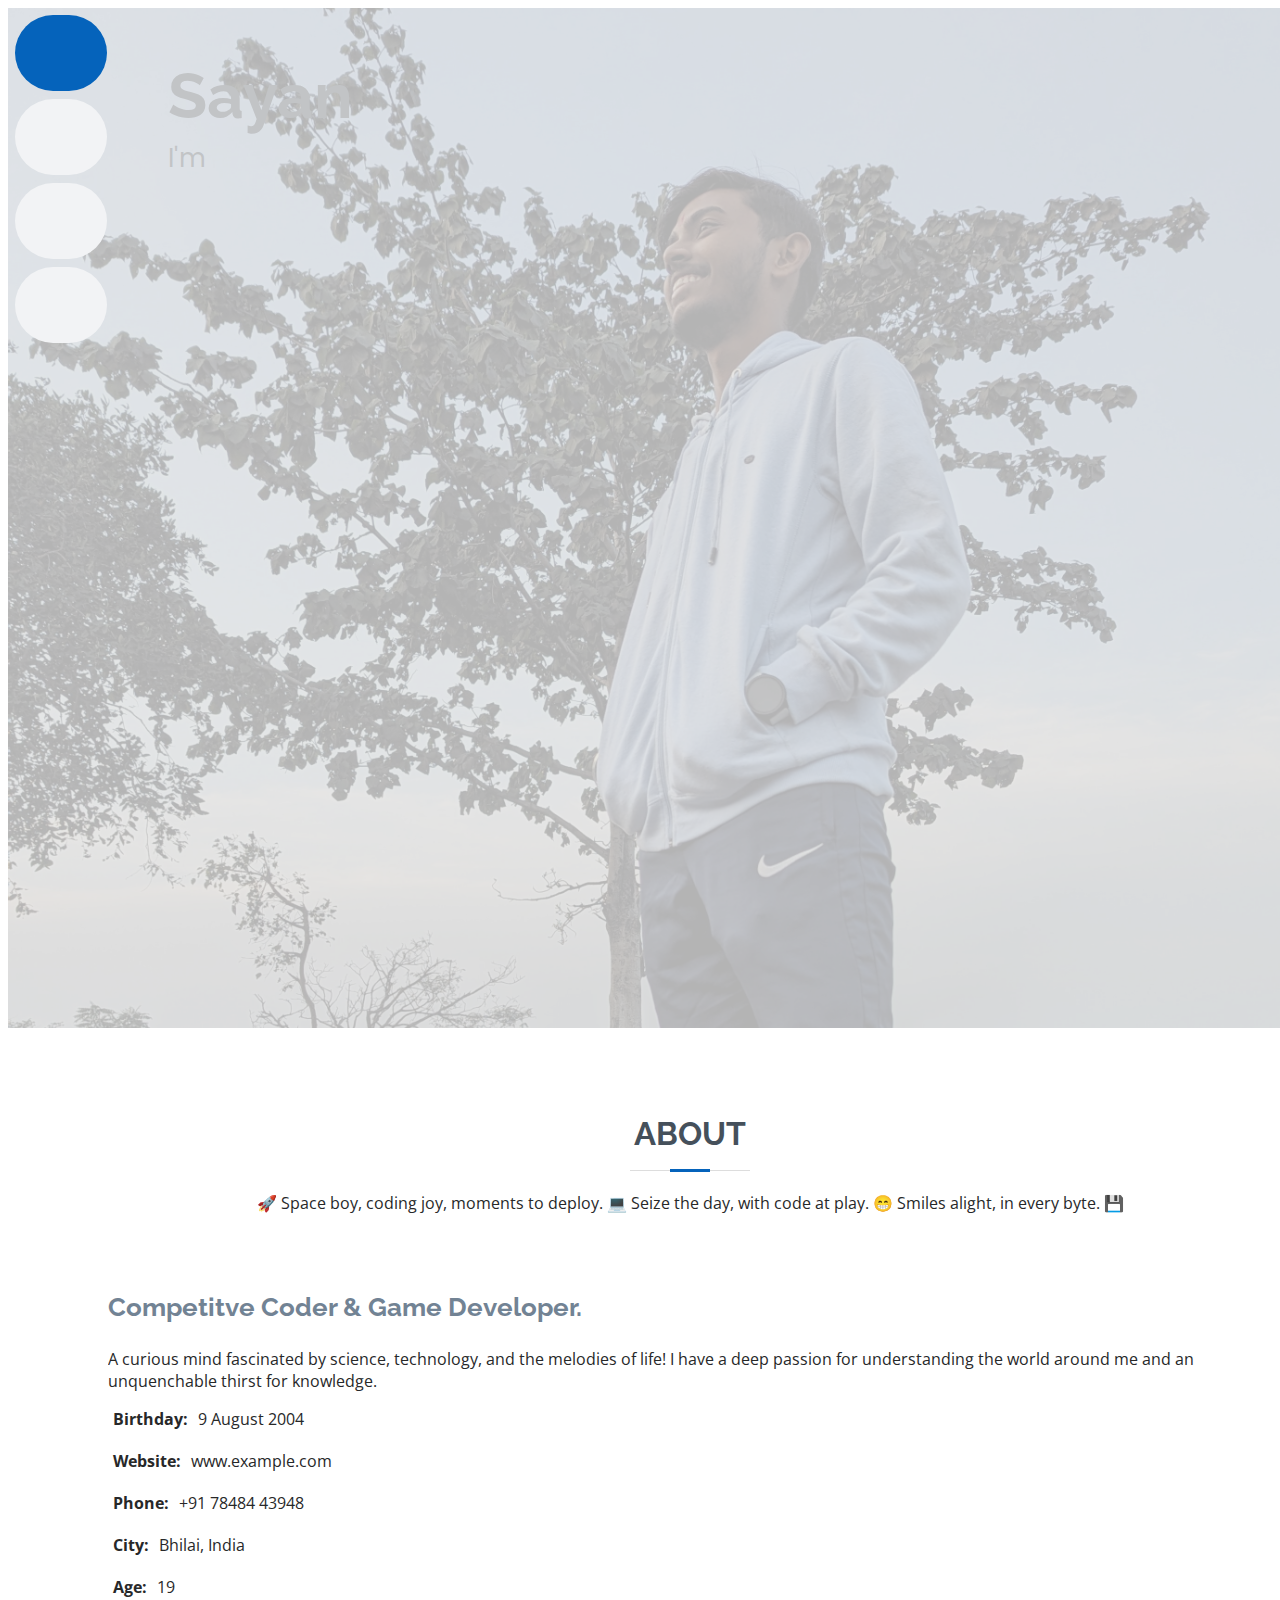
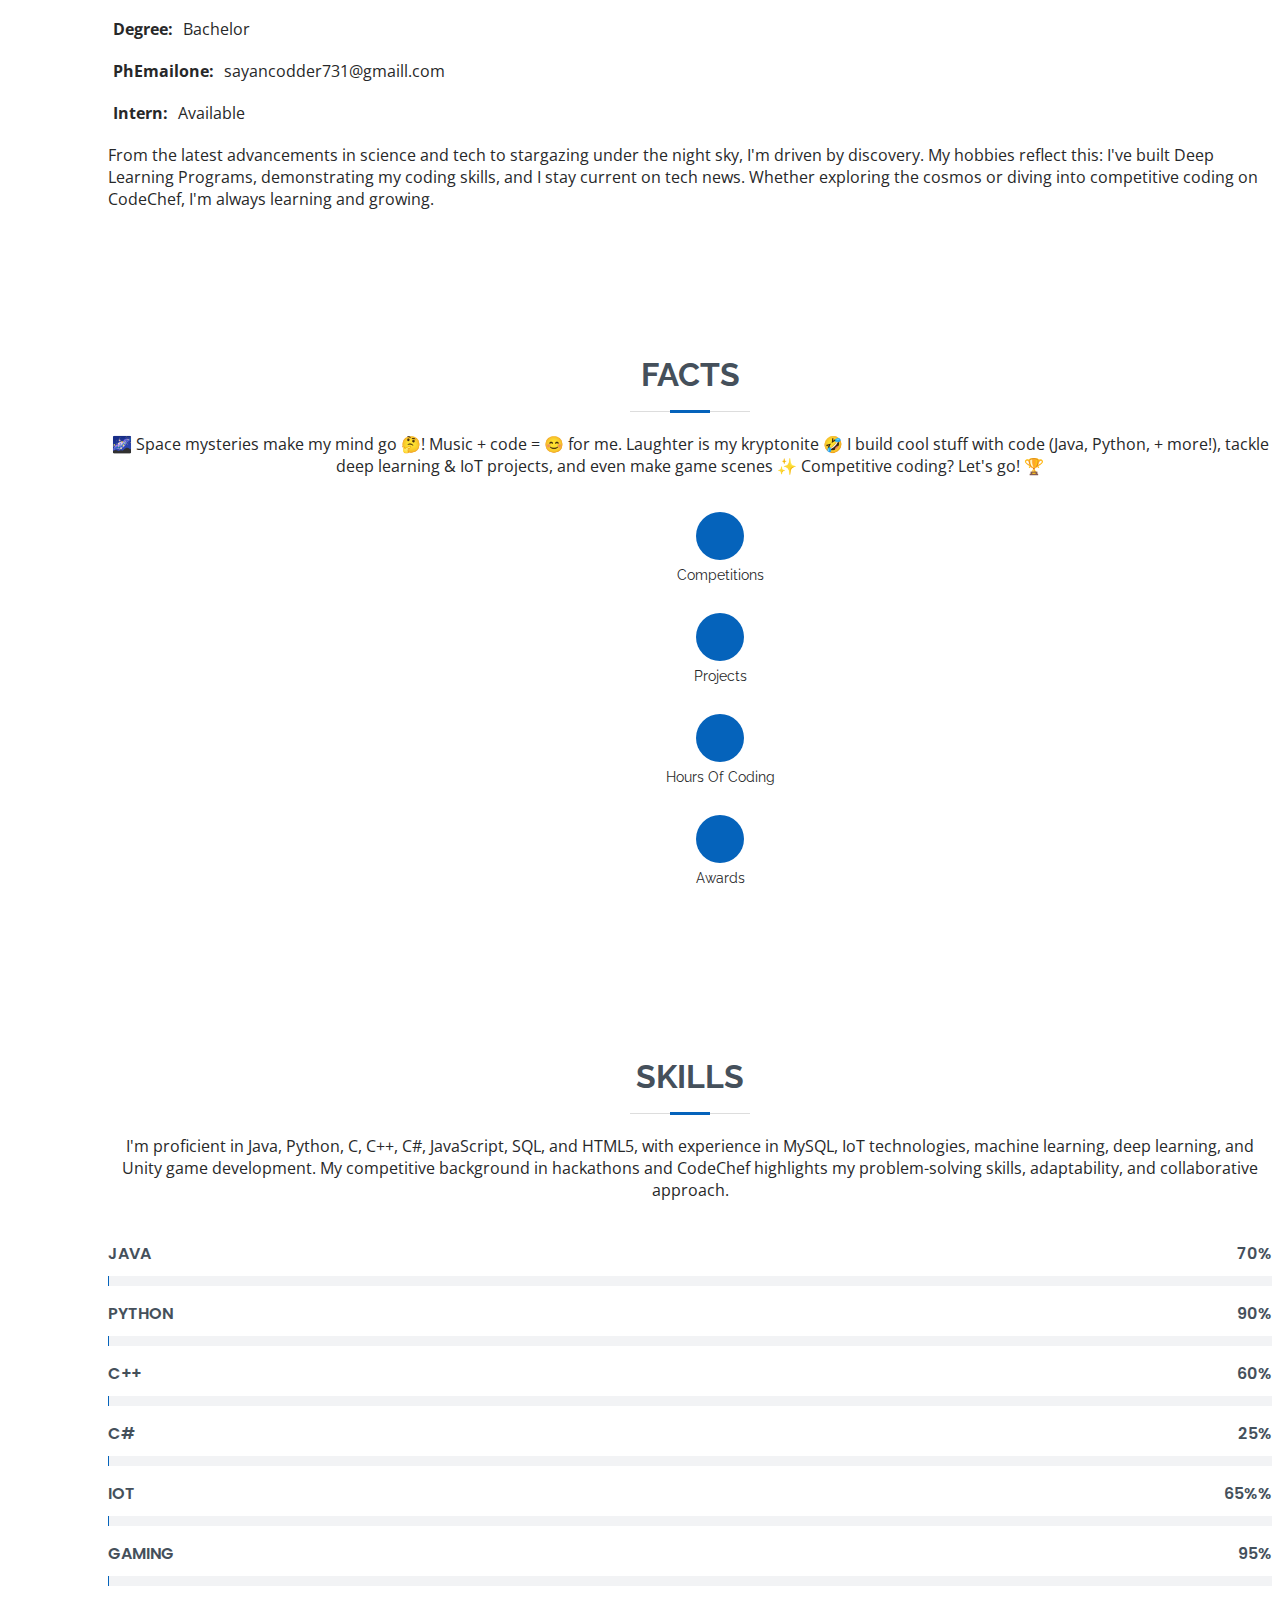
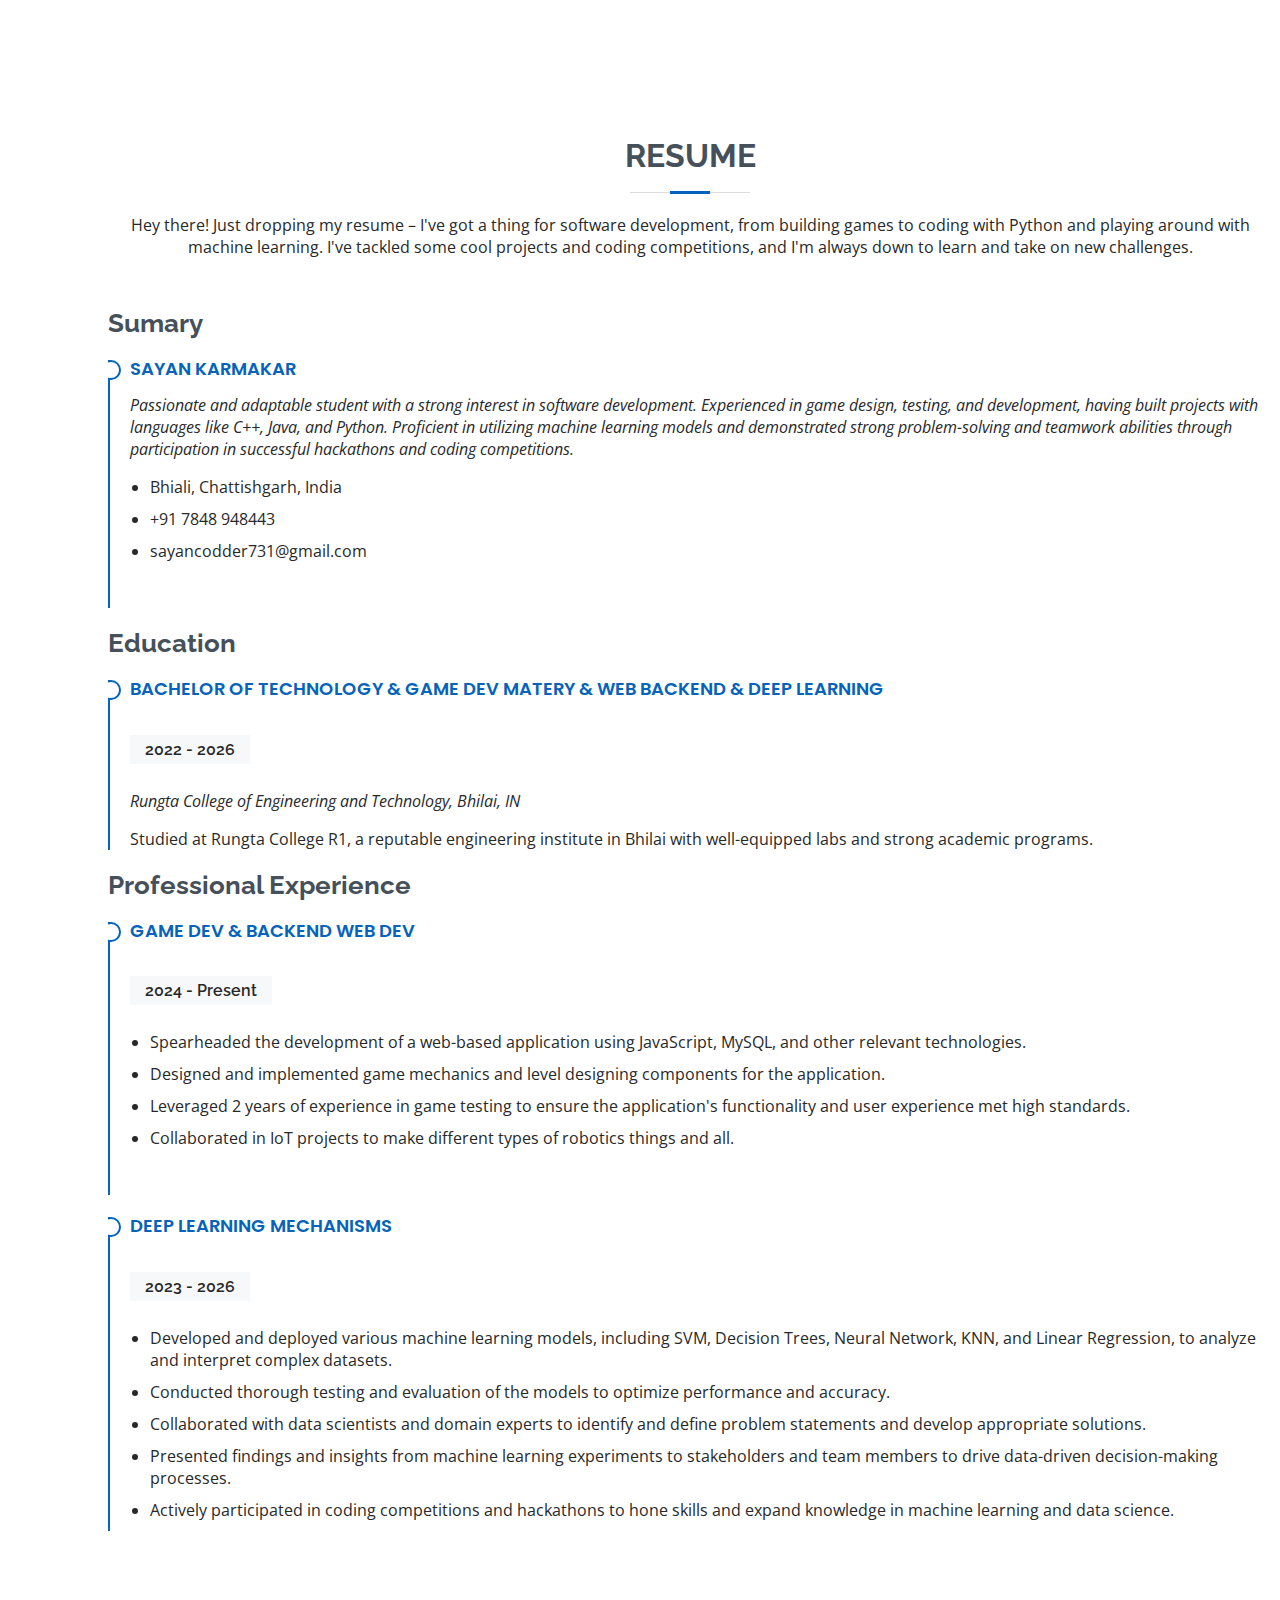
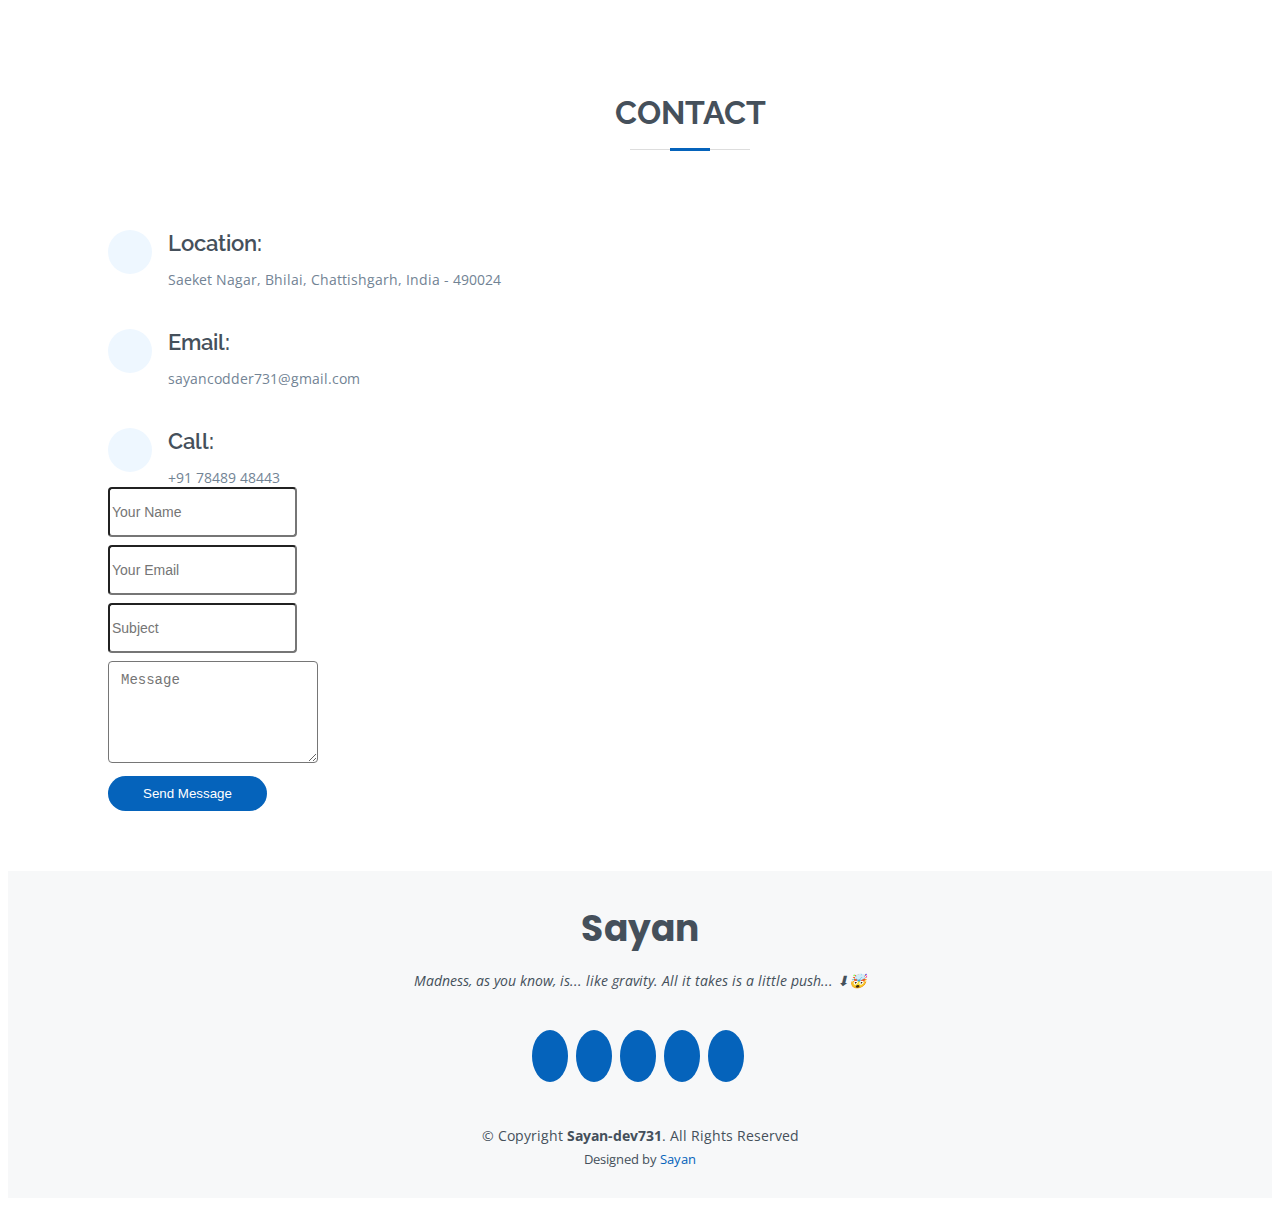
==== index.html @ b0269f50 "Add files via upload" ====
<!DOCTYPE html>
<html lang="en">

<head>
  <meta charset="utf-8">
  <meta content="width=device-width, initial-scale=1.0" name="viewport">

  <title>MyResume</title>
  <meta content="" name="description">
  <meta content="" name="keywords">

  <link href="assets/img/favicon.png" rel="icon">
  <link href="assets/img/apple-touch-icon.png" rel="apple-touch-icon">

  <link href="https://fonts.googleapis.com/css?family=Open+Sans:300,300i,400,400i,600,600i,700,700i|Raleway:300,300i,400,400i,500,500i,600,600i,700,700i|Poppins:300,300i,400,400i,500,500i,600,600i,700,700i" rel="stylesheet">

  <link href="assets/vendor/aos/aos.css" rel="stylesheet">
  <link href="assets/vendor/bootstrap/css/bootstrap.min.css" rel="stylesheet">
  <link href="assets/vendor/bootstrap-icons/bootstrap-icons.css" rel="stylesheet">
  <link href="assets/vendor/boxicons/css/boxicons.min.css" rel="stylesheet">
  <link href="assets/vendor/glightbox/css/glightbox.min.css" rel="stylesheet">
  <link href="assets/vendor/swiper/swiper-bundle.min.css" rel="stylesheet">

  <link href="assets/css/style.css" rel="stylesheet">

</head>

<body>

  <!-- ======= Mobile nav toggle button ======= -->
  <!-- <button type="button" class="mobile-nav-toggle d-xl-none"><i class="bi bi-list mobile-nav-toggle"></i></button> -->
  <i class="bi bi-list mobile-nav-toggle d-lg-none"></i>
  <!-- ======= Header ======= -->
  <header id="header" class="d-flex flex-column justify-content-center">

    <nav id="navbar" class="navbar nav-menu">
      <ul>
        <li><a href="#hero" class="nav-link scrollto active"><i class="bx bx-home"></i> <span>Home</span></a></li>
        <li><a href="#about" class="nav-link scrollto"><i class="bx bx-user"></i> <span>About</span></a></li>
        <li><a href="#resume" class="nav-link scrollto"><i class="bx bx-file-blank"></i> <span>Resume</span></a></li>
        <!-- <li><a href="#portfolio" class="nav-link scrollto"><i class="bx bx-book-content"></i> <span>Portfolio</span></a></li>
        <li><a href="#services" class="nav-link scrollto"><i class="bx bx-server"></i> <span>Services</span></a></li> -->
        <li><a href="#contact" class="nav-link scrollto"><i class="bx bx-envelope"></i> <span>Contact</span></a></li>
      </ul>
    </nav><!-- .nav-menu -->

  </header><!-- End Header -->

  <!-- ======= Hero Section ======= -->
  <section id="hero" class="d-flex flex-column justify-content-center">
    <div class="container" data-aos="zoom-in" data-aos-delay="100">
      <h1>Sayan</h1>
      <p>I'm <span class="typed" data-typed-items="Coder, Gamer, Developer, Footballer"></span></p>
      <div class="social-links">
        <a href="https://github.com/Sayan-dev731" class="github"><i class="bx bxl-github"></i></a>
        <a href="https://www.linkedin.com/in/sayan-karmakar-01239a242/" class="linkedin"><i class="bx bxl-linkedin"></i></a>
        <a href="https://www.instagram.com/code_it884/" class="instagram"><i class="bx bxl-instagram"></i></a>
        <a href="https://twitter.com/Code_It884" class="twitter"><i class="bx bxl-twitter"></i></a>
        <!-- <a href="#" class="facebook"><i class="bx bxl-facebook"></i></a> -->
        <!-- <a href="#" class="google-plus"><i class="bx bxl-skype"></i></a> -->
      </div>
    </div>
  </section><!-- End Hero -->

  <main id="main">

    <!-- ======= About Section ======= -->
    <section id="about" class="about">
      <div class="container" data-aos="fade-up">

        <div class="section-title">
          <h2>About</h2>
          <p>
            🚀 Space boy, coding joy, moments to deploy. 💻 Seize the day, with code at play. 😁 Smiles alight, in every byte. 💾</p>
        </div>

        <div class="row">
          <div class="col-lg-4">
            <img src="assets/img/profile-img.jpg" class="img-fluid" alt="">
          </div>
          <div class="col-lg-8 pt-4 pt-lg-0 content">
            <h3>Competitve Coder &amp; Game Developer.</h3>
            <p class="fst-italic">
              A curious mind fascinated by science, technology, and the melodies of life!  I have a deep passion for understanding the world around me and an unquenchable thirst for knowledge.
            </p>
            <div class="row">
              <div class="col-lg-6">
                <ul>
                  <li><i class="bi bi-chevron-right"></i> <strong>Birthday:</strong> <span>9 August 2004</span></li>
                  <li><i class="bi bi-chevron-right"></i> <strong>Website:</strong> <span>www.example.com</span></li>
                  <li><i class="bi bi-chevron-right"></i> <strong>Phone:</strong> <span>+91 78484 43948</span></li>
                  <li><i class="bi bi-chevron-right"></i> <strong>City:</strong> <span>Bhilai, India</span></li>
                </ul>
              </div>
              <div class="col-lg-6">
                <ul>
                  <li><i class="bi bi-chevron-right"></i> <strong>Age:</strong> <span>19</span></li>
                  <li><i class="bi bi-chevron-right"></i> <strong>Degree:</strong> <span>Bachelor</span></li>
                  <li><i class="bi bi-chevron-right"></i> <strong>PhEmailone:</strong> <span>sayancodder731@gmaill.com</span></li>
                  <li><i class="bi bi-chevron-right"></i> <strong>Intern:</strong> <span>Available</span></li>
                </ul>
              </div>
            </div>
            <p></p>
            <p></p>
            <p>
              From the latest advancements in science and tech to stargazing under the night sky, I'm driven by discovery. My hobbies reflect this: I've built Deep Learning Programs, demonstrating my coding skills, and I  stay current on tech news.  Whether exploring the cosmos or diving into competitive coding on CodeChef, I'm always learning and growing.
            </p>
          </div>
        </div>

      </div>
    </section><!-- End About Section -->

    <!-- ======= Facts Section ======= -->
    <section id="facts" class="facts">
      <div class="container" data-aos="fade-up">

        <div class="section-title">
          <h2>Facts</h2>
          <p>🌌 Space mysteries make my mind go 🤔!  Music + code = 😊 for me.  Laughter is my kryptonite 🤣  I build cool stuff with code (Java, Python, + more!),  tackle deep learning & IoT projects, and even make game scenes ✨  Competitive coding? Let's go! 🏆</p>
        </div>

        <div class="row">

          <div class="col-lg-3 col-md-6">
            <div class="count-box">
              <i class="bi bi-trophy"></i>
              <span data-purecounter-start="0" data-purecounter-end="22" data-purecounter-duration="3" class="purecounter"></span>
              <p>Competitions</p>
            </div>
          </div>

          <div class="col-lg-3 col-md-6 mt-5 mt-md-0">
            <div class="count-box">
              <i class="bi bi-journal-richtext"></i>
              <span data-purecounter-start="0" data-purecounter-end="88" data-purecounter-duration="3" class="purecounter"></span>
              <p>Projects</p>
            </div>
          </div>

          <div class="col-lg-3 col-md-6 mt-5 mt-lg-0">
            <div class="count-box">
                <i class="bi bi-code"></i>
                <span id="coding-counter" data-purecounter-start="0" data-purecounter-end="47450" data-purecounter-duration="3" class="purecounter"></span>
                <p>Hours Of Coding</p>
            </div>
        </div>

        <div class="col-lg-3 col-md-6 mt-5 mt-lg-0">
            <div class="count-box">
              <i class="bi bi-award"></i>
              <span data-purecounter-start="0" data-purecounter-end="6" data-purecounter-duration="3" class="purecounter"></span>
              <p>Awards</p>
            </div>
          </div>

        </div>

      </div>
    </section><!-- End Facts Section -->

    <!-- ======= Skills Section ======= -->
    <section id="skills" class="skills section-bg">
      <div class="container" data-aos="fade-up">

        <div class="section-title">
          <h2>Skills</h2>
          <p>I'm proficient in Java, Python, C, C++, C#, JavaScript, SQL, and HTML5, with experience in MySQL, IoT technologies, machine learning, deep learning, and Unity game development. My competitive background in hackathons and CodeChef highlights my problem-solving skills, adaptability, and collaborative approach.</p>
        </div>

        <div class="row skills-content">

          <div class="col-lg-6">

            <div class="progress">
              <span class="skill">JAVA <i class="val">70%</i></span>
              <div class="progress-bar-wrap">
                <div class="progress-bar" role="progressbar" aria-valuenow="70" aria-valuemin="0" aria-valuemax="100"></div>
              </div>
            </div>

            <div class="progress">
              <span class="skill">PYTHON <i class="val">90%</i></span>
              <div class="progress-bar-wrap">
                <div class="progress-bar" role="progressbar" aria-valuenow="90" aria-valuemin="0" aria-valuemax="100"></div>
              </div>
            </div>

            <div class="progress">
              <span class="skill">C++ <i class="val">60%</i></span>
              <div class="progress-bar-wrap">
                <div class="progress-bar" role="progressbar" aria-valuenow="60" aria-valuemin="0" aria-valuemax="100"></div>
              </div>
            </div>

          </div>

          <div class="col-lg-6">

            <div class="progress">
              <span class="skill">C# <i class="val">25%</i></span>
              <div class="progress-bar-wrap">
                <div class="progress-bar" role="progressbar" aria-valuenow="25" aria-valuemin="0" aria-valuemax="100"></div>
              </div>
            </div>

            <div class="progress">
              <span class="skill">IOT <i class="val">65%%</i></span>
              <div class="progress-bar-wrap">
                <div class="progress-bar" role="progressbar" aria-valuenow="65" aria-valuemin="0" aria-valuemax="100"></div>
              </div>
            </div>

            <div class="progress">
              <span class="skill">Gaming <i class="val">95%</i></span>
              <div class="progress-bar-wrap">
                <div class="progress-bar" role="progressbar" aria-valuenow="95" aria-valuemin="0" aria-valuemax="100"></div>
              </div>
            </div>

          </div>

        </div>

      </div>
    </section><!-- End Skills Section -->

    <!-- ======= Resume Section ======= -->
    <section id="resume" class="resume">
      <div class="container" data-aos="fade-up">

        <div class="section-title">
          <h2>Resume</h2>
          <p>Hey there! Just dropping my resume – I've got a thing for software development, from building games to coding with Python and playing around with machine learning.  I've tackled some cool projects and coding competitions, and I'm always down to learn and take on new challenges.
          </p>
        </div>

        <div class="row">
          <div class="col-lg-6">
            <h3 class="resume-title">Sumary</h3>
            <div class="resume-item pb-0">
              <h4>Sayan Karmakar</h4>
              <p><em>Passionate and adaptable student with a strong interest in software development. Experienced in game design, testing, and development, having built projects with languages like C++, Java, and Python. Proficient in utilizing machine learning models and demonstrated strong problem-solving and teamwork abilities through participation in successful hackathons and coding competitions.</em></p>
              <ul>
                <li>Bhiali, Chattishgarh, India</li>
                <li>+91 7848 948443</li>
                <li>sayancodder731@gmail.com</li>
              </ul>
            </div>

            <h3 class="resume-title">Education</h3>
            <!-- <div class="resume-item">
              <h4>Master of Fine Arts &amp; Graphic Design</h4>
              <h5>2015 - 2016</h5>
              <p><em>Rochester Institute of Technology, Rochester, NY</em></p>
              <p>Qui deserunt veniam. Et sed aliquam labore tempore sed quisquam iusto autem sit. Ea vero voluptatum qui ut dignissimos deleniti nerada porti sand markend</p>
            </div> -->
            <div class="resume-item">
              <h4>Bachelor of Technology &amp; Game Dev Matery &amp; Web Backend &amp; Deep Learning</h4>
              <h5>2022 - 2026</h5>
              <p><em>Rungta College of Engineering and Technology, Bhilai, IN</em></p>
              <p>Studied at Rungta College R1, a reputable engineering institute in Bhilai with well-equipped labs and strong academic programs.</p>
            </div>
          </div>
          <div class="col-lg-6">
            <h3 class="resume-title">Professional Experience</h3>
            <div class="resume-item">
              <h4>Game Dev &amp; Backend Web Dev</h4>
              <h5>2024 - Present</h5>
              <!-- <p><em>Experion, New York, NY </em></p> -->
              <ul>
                <li>Spearheaded the development of a web-based application using JavaScript, MySQL, and other relevant technologies.</li>
                <li>Designed and implemented game mechanics and level designing components for the application.
                </li>
                <li>Leveraged 2 years of experience in game testing to ensure the application's functionality and user experience met high standards.
                </li>
                <li>Collaborated in IoT projects to make different types of robotics things and all.</li>
              </ul>
            </div>
            <div class="resume-item">
              <h4>Deep Learning Mechanisms</h4>
              <h5>2023 - 2026</h5>
              <!-- <p><em>Stepping Stone Advertising, New York, NY</em></p> -->
              <ul>
                <li>Developed and deployed various machine learning models, including SVM, Decision Trees, Neural Network, KNN, and Linear Regression, to analyze and interpret complex datasets.</li>
                <li>Conducted thorough testing and evaluation of the models to optimize performance and accuracy.</li>
                <li>Collaborated with data scientists and domain experts to identify and define problem statements and develop appropriate solutions.</li>
                <li>Presented findings and insights from machine learning experiments to stakeholders and team members to drive data-driven decision-making processes.</li>
                <li>Actively participated in coding competitions and hackathons to hone skills and expand knowledge in machine learning and data science.</li>
              </ul>
            </div>
          </div>
        </div>

      </div>
    </section><!-- End Resume Section -->

    
    <!-- ======= Contact Section ======= -->
    <section id="contact" class="contact">
      <div class="container" data-aos="fade-up">

        <div class="section-title">
          <h2>Contact</h2>
        </div>

        <div class="row mt-1">

          <div class="col-lg-4">
            <div class="info">
              <div class="address">
                <i class="bi bi-geo-alt"></i>
                <h4>Location:</h4>
                <p>Saeket Nagar, Bhilai, Chattishgarh, India - 490024</p>
              </div>

              <div class="email">
                <i class="bi bi-envelope"></i>
                <h4>Email:</h4>
                <p>sayancodder731@gmail.com</p>
              </div>

              <div class="phone">
                <i class="bi bi-phone"></i>
                <h4>Call:</h4>
                <p>+91 78489 48443</p>
              </div>

            </div>

          </div>

          <div class="col-lg-8 mt-5 mt-lg-0">

            <form action="https://api.web3forms.com/submit" method="post" role="form" class="email-form">

              <input type="hidden" name="access_key" value="69f4f36a-3024-4dae-860a-f9e5dc79c69b">

              <div class="row">
                <div class="col-md-6 form-group">
                  <input type="text" name="name" class="form-control" id="name" placeholder="Your Name" required>
                </div>
                <div class="col-md-6 form-group mt-3 mt-md-0">
                  <input type="email" class="form-control" name="email" id="email" placeholder="Your Email" required>
                </div>
              </div>
              <div class="form-group mt-3">
                <input type="text" class="form-control" name="subject" id="subject" placeholder="Subject" required>
              </div>
              <div class="form-group mt-3">
                <textarea class="form-control" name="message" rows="5" placeholder="Message" required></textarea>
              </div>
              <div class="my-3">
                <div class="loading">Loading</div>
                <div class="error-message"></div>
                <div class="sent-message">Your message has been sent. Thank you!</div>
              </div>
              <div class="h-captcha" data-captcha="true"></div>
              <div class="text-center"><button type="submit">Send Message</button></div>
            </form>

            <script src="https://web3forms.com/client/script.js" async defer></script>

          </div>

        </div>

      </div>
    </section><!-- End Contact Section -->

  </main><!-- End #main -->

  <!-- ======= Footer ======= -->
  <footer id="footer">
    <div class="container">
      <h3>Sayan</h3>
      <p>Madness, as you know, is... like gravity. All it takes is a little push...  ⬇🤯</p>
      <div class="social-links">
        <a href="https://github.com/Sayan-dev731" class="github"><i class="bx bxl-github"></i></a>

        <a href="https://www.linkedin.com/in/sayan-karmakar-01239a242/" class="linkedin"><i class="bx bxl-linkedin"></i></a>

        <a href="https://www.instagram.com/code_it884/" class="instagram"><i class="bx bxl-instagram"></i></a>

        <a href="https://twitter.com/Code_It884" class="twitter"><i class="bx bxl-twitter"></i></a>

        <a href="mailto:sayancodder731@gmail.com" class="twitter"><i class="bx bxl-gmail"></i></a>
      </div>
      <div class="copyright">
        &copy; Copyright <strong><span>Sayan-dev731</span></strong>. All Rights Reserved
      </div>
      <div class="credits">
        Designed by <a href="https://github.com/Sayan-dev731">Sayan</a>
      </div>
    </div>
  </footer><!-- End Footer -->

  <div id="preloader"></div>
  <a href="#" class="back-to-top d-flex align-items-center justify-content-center"><i class="bi bi-arrow-up-short"></i></a>

  <!-- Vendor JS Files -->
  <script src="assets/vendor/purecounter/purecounter_vanilla.js"></script>
  <script src="assets/vendor/aos/aos.js"></script>
  <script src="assets/vendor/bootstrap/js/bootstrap.bundle.min.js"></script>
  <script src="assets/vendor/glightbox/js/glightbox.min.js"></script>
  <script src="assets/vendor/isotope-layout/isotope.pkgd.min.js"></script>
  <script src="assets/vendor/swiper/swiper-bundle.min.js"></script>
  <script src="assets/vendor/typed.js/typed.umd.js"></script>
  <script src="assets/vendor/waypoints/noframework.waypoints.js"></script>
  <script src="assets/vendor/php-email-form/validate.js"></script>

  <!-- Template Main JS File -->
  <script src="assets/js/main.js"></script>

</body>

</html>
---- assets/css/style.css ----
/**
* Template Name: MyResume
* Updated: Jan 29 2024 with Bootstrap v5.3.2
* Template URL: https://bootstrapmade.com/free-html-bootstrap-template-my-resume/
* Author: BootstrapMade.com
* License: https://bootstrapmade.com/license/
*/

/*--------------------------------------------------------------
# General
--------------------------------------------------------------*/
body {
  font-family: "Open Sans", sans-serif;
  color: #272829;
}

a {
  color: #0563bb;
  text-decoration: none;
}

a:hover {
  color: #067ded;
  text-decoration: none;
}

h1,
h2,
h3,
h4,
h5,
h6 {
  font-family: "Raleway", sans-serif;
}

/*--------------------------------------------------------------
# Back to top button
--------------------------------------------------------------*/
.back-to-top {
  position: fixed;
  visibility: hidden;
  opacity: 0;
  right: 15px;
  bottom: 15px;
  z-index: 996;
  background: #0563bb;
  width: 40px;
  height: 40px;
  border-radius: 50px;
  transition: all 0.4s;
}

.back-to-top i {
  font-size: 28px;
  color: #fff;
  line-height: 0;
}

.back-to-top:hover {
  background: #0678e3;
  color: #fff;
}

.back-to-top.active {
  visibility: visible;
  opacity: 1;
}

/*--------------------------------------------------------------
# Preloader
--------------------------------------------------------------*/
#preloader {
  position: fixed;
  top: 0;
  left: 0;
  right: 0;
  bottom: 0;
  z-index: 9999;
  overflow: hidden;
  background: #fff;
}

#preloader:before {
  content: "";
  position: fixed;
  top: calc(50% - 30px);
  left: calc(50% - 30px);
  border: 6px solid #0563bb;
  border-top-color: #fff;
  border-bottom-color: #fff;
  border-radius: 50%;
  width: 60px;
  height: 60px;
  animation: animate-preloader 1s linear infinite;
}

@keyframes animate-preloader {
  0% {
    transform: rotate(0deg);
  }

  100% {
    transform: rotate(360deg);
  }
}

/*--------------------------------------------------------------
# Disable aos animation delay on mobile devices
--------------------------------------------------------------*/
@media screen and (max-width: 768px) {
  [data-aos-delay] {
    transition-delay: 0 !important;
  }
}

/*--------------------------------------------------------------
# Header
--------------------------------------------------------------*/
#header {
  position: fixed;
  top: 0;
  left: 0;
  bottom: 0;
  z-index: 9997;
  transition: all 0.5s;
  padding: 15px;
  overflow-y: auto;
}

@media (max-width: 991px) {
  #header {
    width: 300px;
    background: #fff;
    border-right: 1px solid #e6e9ec;
    left: -300px;
  }
}

@media (min-width: 991px) {
  #main {
    margin-left: 100px;
  }
}

/*--------------------------------------------------------------
# Navigation Menu
--------------------------------------------------------------*/
/**
* Desktop Navigation 
*/
.nav-menu {
  padding: 0;
  display: block;
}

.nav-menu * {
  margin: 0;
  padding: 0;
  list-style: none;
}

.nav-menu>ul>li {
  position: relative;
  white-space: nowrap;
}

.nav-menu a,
.nav-menu a:focus {
  display: flex;
  align-items: center;
  color: #45505b;
  padding: 10px 18px;
  margin-bottom: 8px;
  transition: 0.3s;
  font-size: 15px;
  border-radius: 50px;
  background: #f2f3f5;
  height: 56px;
  width: 100%;
  overflow: hidden;
  transition: 0.3s;
}

.nav-menu a i,
.nav-menu a:focus i {
  font-size: 20px;
}

.nav-menu a span,
.nav-menu a:focus span {
  padding: 0 5px 0 7px;
  color: #45505b;
}

@media (min-width: 992px) {

  .nav-menu a,
  .nav-menu a:focus {
    width: 56px;
  }

  .nav-menu a span,
  .nav-menu a:focus span {
    display: none;
    color: #fff;
  }
}

.nav-menu a:hover,
.nav-menu .active,
.nav-menu .active:focus,
.nav-menu li:hover>a {
  color: #fff;
  background: #0563bb;
}

.nav-menu a:hover span,
.nav-menu .active span,
.nav-menu .active:focus span,
.nav-menu li:hover>a span {
  color: #fff;
}

.nav-menu a:hover,
.nav-menu li:hover>a {
  width: 100%;
  color: #fff;
}

.nav-menu a:hover span,
.nav-menu li:hover>a span {
  display: block;
}

/**
* Mobile Navigation 
*/
.mobile-nav-toggle {
  position: fixed;
  right: 10px;
  top: 10px;
  z-index: 9998;
  border: 0;
  background: none;
  font-size: 28px;
  transition: all 0.4s;
  outline: none !important;
  line-height: 0;
  cursor: pointer;
  border-radius: 50px;
  padding: 5px;
}

.mobile-nav-toggle i {
  color: #45505b;
}

.mobile-nav-active {
  overflow: hidden;
}

.mobile-nav-active #header {
  left: 0;
}

.mobile-nav-active .mobile-nav-toggle {
  color: #fff;
  background-color: #0563bb;
}

/*--------------------------------------------------------------
# Hero Section
--------------------------------------------------------------*/
#hero {
  width: 100%;
  height: 100vh;
  background: url("../img/hero-bg.jpg") top right no-repeat;
  background-size: cover;
  position: relative;
}

@media (min-width: 992px) {
  #hero {
    padding-left: 160px;
  }
}

#hero:before {
  content: "";
  background: rgba(225, 225, 225, 0.8);
  position: absolute;
  bottom: 0;
  top: 0;
  left: 0;
  right: 0;
}

#hero h1 {
  margin: 0;
  font-size: 64px;
  font-weight: 700;
  line-height: 56px;
  color: #45505b;
}

#hero p {
  color: #45505b;
  margin: 15px 0 0 0;
  font-size: 26px;
  font-family: "Poppins", sans-serif;
}

#hero p span {
  color: #0563bb;
  letter-spacing: 1px;
}

#hero .social-links {
  margin-top: 30px;
}

#hero .social-links a {
  font-size: 24px;
  display: inline-block;
  color: #45505b;
  line-height: 1;
  margin-right: 20px;
  transition: 0.3s;
}

#hero .social-links a:hover {
  color: #0563bb;
}

@media (max-width: 992px) {
  #hero {
    text-align: center;
  }

  #hero h1 {
    font-size: 32px;
    line-height: 36px;
  }

  #hero p {
    margin-top: 10px;
    font-size: 20px;
    line-height: 24px;
  }
}

/*--------------------------------------------------------------
# Sections General
--------------------------------------------------------------*/
section {
  padding: 60px 0;
  overflow: hidden;
}

.section-title {
  text-align: center;
  padding-bottom: 30px;
}

.section-title h2 {
  font-size: 32px;
  font-weight: bold;
  text-transform: uppercase;
  margin-bottom: 20px;
  padding-bottom: 20px;
  position: relative;
  color: #45505b;
}

.section-title h2::before {
  content: "";
  position: absolute;
  display: block;
  width: 120px;
  height: 1px;
  background: #ddd;
  bottom: 1px;
  left: calc(50% - 60px);
}

.section-title h2::after {
  content: "";
  position: absolute;
  display: block;
  width: 40px;
  height: 3px;
  background: #0563bb;
  bottom: 0;
  left: calc(50% - 20px);
}

.section-title p {
  margin-bottom: 0;
}

/*--------------------------------------------------------------
# About
--------------------------------------------------------------*/
.about .content h3 {
  font-weight: 700;
  font-size: 26px;
  color: #728394;
}

.about .content ul {
  list-style: none;
  padding: 0;
}

.about .content ul li {
  margin-bottom: 20px;
  display: flex;
  align-items: center;
}

.about .content ul strong {
  margin-right: 10px;
}

.about .content ul i {
  font-size: 16px;
  margin-right: 5px;
  color: #0563bb;
  line-height: 0;
}

.about .content p:last-child {
  margin-bottom: 0;
}

/*--------------------------------------------------------------
# Facts
--------------------------------------------------------------*/
.facts .count-box {
  padding: 30px 30px 25px 30px;
  margin-top: 30px;
  width: 100%;
  position: relative;
  text-align: center;
  background: #fff;
}

.facts .count-box i {
  position: absolute;
  top: -25px;
  left: 50%;
  transform: translateX(-50%);
  font-size: 24px;
  background: #0563bb;
  color: #fff;
  border-radius: 50px;
  display: inline-flex;
  align-items: center;
  justify-content: center;
  width: 48px;
  height: 48px;
}

.facts .count-box span {
  font-size: 36px;
  display: block;
  font-weight: 600;
  color: #011426;
}

.facts .count-box p {
  padding: 0;
  margin: 0;
  font-family: "Raleway", sans-serif;
  font-size: 14px;
}

/*--------------------------------------------------------------
# Akills
--------------------------------------------------------------*/
.skills .progress {
  height: 60px;
  display: block;
  background: none;
  border-radius: 0;
}

.skills .progress .skill {
  padding: 10px 0;
  margin: 0;
  text-transform: uppercase;
  display: block;
  font-weight: 600;
  font-family: "Poppins", sans-serif;
  color: #45505b;
}

.skills .progress .skill .val {
  float: right;
  font-style: normal;
}

.skills .progress-bar-wrap {
  background: #f2f3f5;
}

.skills .progress-bar {
  width: 1px;
  height: 10px;
  transition: 0.9s;
  background-color: #0563bb;
}

/*--------------------------------------------------------------
# Resume
--------------------------------------------------------------*/
.resume .resume-title {
  font-size: 26px;
  font-weight: 700;
  margin-top: 20px;
  margin-bottom: 20px;
  color: #45505b;
}

.resume .resume-item {
  padding: 0 0 20px 20px;
  margin-top: -2px;
  border-left: 2px solid #0563bb;
  position: relative;
}

.resume .resume-item h4 {
  line-height: 18px;
  font-size: 18px;
  font-weight: 600;
  text-transform: uppercase;
  font-family: "Poppins", sans-serif;
  color: #0563bb;
  margin-bottom: 10px;
}

.resume .resume-item h5 {
  font-size: 16px;
  background: #f7f8f9;
  padding: 5px 15px;
  display: inline-block;
  font-weight: 600;
  margin-bottom: 10px;
}

.resume .resume-item ul {
  padding-left: 20px;
}

.resume .resume-item ul li {
  padding-bottom: 10px;
}

.resume .resume-item:last-child {
  padding-bottom: 0;
}

.resume .resume-item::before {
  content: "";
  position: absolute;
  width: 16px;
  height: 16px;
  border-radius: 50px;
  left: -9px;
  top: 0;
  background: #fff;
  border: 2px solid #0563bb;
}

/*--------------------------------------------------------------
# Portfolio
--------------------------------------------------------------*/
.portfolio .portfolio-item {
  margin-bottom: 30px;
}

.portfolio #portfolio-flters {
  padding: 0;
  margin: 0 auto 25px auto;
  list-style: none;
  text-align: center;
  background: #fff;
  border-radius: 50px;
  padding: 2px 15px;
}

.portfolio #portfolio-flters li {
  cursor: pointer;
  display: inline-block;
  padding: 10px 15px;
  font-size: 14px;
  font-weight: 600;
  line-height: 1;
  text-transform: uppercase;
  color: #272829;
  margin-bottom: 5px;
  transition: all 0.3s ease-in-out;
}

.portfolio #portfolio-flters li:hover,
.portfolio #portfolio-flters li.filter-active {
  color: #0563bb;
}

.portfolio #portfolio-flters li:last-child {
  margin-right: 0;
}

.portfolio .portfolio-wrap {
  transition: 0.3s;
  position: relative;
  overflow: hidden;
  z-index: 1;
  background: rgba(69, 80, 91, 0.8);
}

.portfolio .portfolio-wrap::before {
  content: "";
  background: rgba(255, 255, 255, 0.7);
  position: absolute;
  left: 30px;
  right: 30px;
  top: 30px;
  bottom: 30px;
  transition: all ease-in-out 0.3s;
  z-index: 2;
  opacity: 0;
}

.portfolio .portfolio-wrap .portfolio-info {
  opacity: 0;
  position: absolute;
  top: 0;
  left: 0;
  right: 0;
  bottom: 0;
  text-align: center;
  z-index: 3;
  transition: all ease-in-out 0.3s;
  display: flex;
  flex-direction: column;
  justify-content: center;
  align-items: center;
}

.portfolio .portfolio-wrap .portfolio-info::before {
  display: block;
  content: "";
  width: 48px;
  height: 48px;
  position: absolute;
  top: 35px;
  left: 35px;
  border-top: 3px solid #d7dce1;
  border-left: 3px solid #d7dce1;
  transition: all 0.5s ease 0s;
  z-index: 9994;
}

.portfolio .portfolio-wrap .portfolio-info::after {
  display: block;
  content: "";
  width: 48px;
  height: 48px;
  position: absolute;
  bottom: 35px;
  right: 35px;
  border-bottom: 3px solid #d7dce1;
  border-right: 3px solid #d7dce1;
  transition: all 0.5s ease 0s;
  z-index: 9994;
}

.portfolio .portfolio-wrap .portfolio-info h4 {
  font-size: 20px;
  color: #45505b;
  font-weight: 600;
}

.portfolio .portfolio-wrap .portfolio-info p {
  color: #45505b;
  font-size: 14px;
  text-transform: uppercase;
  padding: 0;
  margin: 0;
}

.portfolio .portfolio-wrap .portfolio-links {
  text-align: center;
  z-index: 4;
}

.portfolio .portfolio-wrap .portfolio-links a {
  color: #45505b;
  margin: 0 2px;
  font-size: 28px;
  display: inline-block;
  transition: 0.3s;
}

.portfolio .portfolio-wrap .portfolio-links a:hover {
  color: #148af9;
}

.portfolio .portfolio-wrap:hover::before {
  top: 0;
  left: 0;
  right: 0;
  bottom: 0;
  opacity: 1;
}

.portfolio .portfolio-wrap:hover .portfolio-info {
  opacity: 1;
}

.portfolio .portfolio-wrap:hover .portfolio-info::before {
  top: 15px;
  left: 15px;
}

.portfolio .portfolio-wrap:hover .portfolio-info::after {
  bottom: 15px;
  right: 15px;
}

/*--------------------------------------------------------------
# Portfolio Details
--------------------------------------------------------------*/
.portfolio-details {
  padding-top: 40px;
}

.portfolio-details .portfolio-details-slider img {
  width: 100%;
}

.portfolio-details .portfolio-details-slider .swiper-pagination {
  margin-top: 20px;
  position: relative;
}

.portfolio-details .portfolio-details-slider .swiper-pagination .swiper-pagination-bullet {
  width: 12px;
  height: 12px;
  background-color: #fff;
  opacity: 1;
  border: 1px solid #0563bb;
}

.portfolio-details .portfolio-details-slider .swiper-pagination .swiper-pagination-bullet-active {
  background-color: #0563bb;
}

.portfolio-details .portfolio-info {
  padding: 30px;
  box-shadow: 0px 0 30px rgba(69, 80, 91, 0.08);
}

.portfolio-details .portfolio-info h3 {
  font-size: 22px;
  font-weight: 700;
  margin-bottom: 20px;
  padding-bottom: 20px;
  border-bottom: 1px solid #eee;
}

.portfolio-details .portfolio-info ul {
  list-style: none;
  padding: 0;
  font-size: 15px;
}

.portfolio-details .portfolio-info ul li+li {
  margin-top: 10px;
}

.portfolio-details .portfolio-description {
  padding-top: 30px;
}

.portfolio-details .portfolio-description h2 {
  font-size: 26px;
  font-weight: 700;
  margin-bottom: 20px;
}

.portfolio-details .portfolio-description p {
  padding: 0;
}

/*--------------------------------------------------------------
# Services
--------------------------------------------------------------*/
.services .icon-box {
  text-align: center;
  padding: 70px 20px 80px 20px;
  transition: all ease-in-out 0.3s;
  background: #fff;
  box-shadow: 0px 5px 90px 0px rgba(110, 123, 131, 0.05);
}

.services .icon-box .icon {
  margin: 0 auto;
  width: 100px;
  height: 100px;
  display: flex;
  align-items: center;
  justify-content: center;
  transition: ease-in-out 0.3s;
  position: relative;
}

.services .icon-box .icon i {
  font-size: 36px;
  transition: 0.5s;
  position: relative;
}

.services .icon-box .icon svg {
  position: absolute;
  top: 0;
  left: 0;
}

.services .icon-box .icon svg path {
  transition: 0.5s;
  fill: #f5f5f5;
}

.services .icon-box h4 {
  font-weight: 600;
  margin: 10px 0 15px 0;
  font-size: 22px;
}

.services .icon-box h4 a {
  color: #45505b;
  transition: ease-in-out 0.3s;
}

.services .icon-box p {
  line-height: 24px;
  font-size: 14px;
  margin-bottom: 0;
}

.services .icon-box:hover {
  border-color: #fff;
  box-shadow: 0px 0 35px 0 rgba(0, 0, 0, 0.08);
}

.services .iconbox-blue i {
  color: #47aeff;
}

.services .iconbox-blue:hover .icon i {
  color: #fff;
}

.services .iconbox-blue:hover .icon path {
  fill: #47aeff;
}

.services .iconbox-orange i {
  color: #ffa76e;
}

.services .iconbox-orange:hover .icon i {
  color: #fff;
}

.services .iconbox-orange:hover .icon path {
  fill: #ffa76e;
}

.services .iconbox-pink i {
  color: #e80368;
}

.services .iconbox-pink:hover .icon i {
  color: #fff;
}

.services .iconbox-pink:hover .icon path {
  fill: #e80368;
}

.services .iconbox-yellow i {
  color: #ffbb2c;
}

.services .iconbox-yellow:hover .icon i {
  color: #fff;
}

.services .iconbox-yellow:hover .icon path {
  fill: #ffbb2c;
}

.services .iconbox-red i {
  color: #ff5828;
}

.services .iconbox-red:hover .icon i {
  color: #fff;
}

.services .iconbox-red:hover .icon path {
  fill: #ff5828;
}

.services .iconbox-teal i {
  color: #11dbcf;
}

.services .iconbox-teal:hover .icon i {
  color: #fff;
}

.services .iconbox-teal:hover .icon path {
  fill: #11dbcf;
}

/*--------------------------------------------------------------
# Testimonials
--------------------------------------------------------------*/
.testimonials .section-header {
  margin-bottom: 40px;
}

.testimonials .testimonials-carousel,
.testimonials .testimonials-slider {
  overflow: hidden;
}

.testimonials .testimonial-item {
  text-align: center;
}

.testimonials .testimonial-item .testimonial-img {
  width: 120px;
  border-radius: 50%;
  border: 4px solid #fff;
  margin: 0 auto;
}

.testimonials .testimonial-item h3 {
  font-size: 20px;
  font-weight: bold;
  margin: 10px 0 5px 0;
  color: #111;
}

.testimonials .testimonial-item h4 {
  font-size: 14px;
  color: #999;
  margin: 0 0 15px 0;
}

.testimonials .testimonial-item .quote-icon-left,
.testimonials .testimonial-item .quote-icon-right {
  color: #90c8fc;
  font-size: 26px;
}

.testimonials .testimonial-item .quote-icon-left {
  display: inline-block;
  left: -5px;
  position: relative;
}

.testimonials .testimonial-item .quote-icon-right {
  display: inline-block;
  right: -5px;
  position: relative;
  top: 10px;
}

.testimonials .testimonial-item p {
  font-style: italic;
  margin: 0 auto 15px auto;
}

.testimonials .swiper-pagination {
  margin-top: 20px;
  position: relative;
}

.testimonials .swiper-pagination .swiper-pagination-bullet {
  width: 12px;
  height: 12px;
  background-color: #fff;
  opacity: 1;
  border: 1px solid #0563bb;
}

.testimonials .swiper-pagination .swiper-pagination-bullet-active {
  background-color: #0563bb;
}

@media (min-width: 992px) {
  .testimonials .testimonial-item p {
    width: 80%;
  }
}

/*--------------------------------------------------------------
# Contact
--------------------------------------------------------------*/
.contact .info {
  width: 100%;
  background: #fff;
}

.contact .info i {
  font-size: 20px;
  color: #0563bb;
  float: left;
  width: 44px;
  height: 44px;
  background: #eef7ff;
  display: flex;
  justify-content: center;
  align-items: center;
  border-radius: 50px;
  transition: all 0.3s ease-in-out;
}

.contact .info h4 {
  padding: 0 0 0 60px;
  font-size: 22px;
  font-weight: 600;
  margin-bottom: 5px;
  color: #45505b;
}

.contact .info p {
  padding: 0 0 0 60px;
  margin-bottom: 0;
  font-size: 14px;
  color: #728394;
}

.contact .info .email,
.contact .info .phone {
  margin-top: 40px;
}

.contact .info .email:hover i,
.contact .info .address:hover i,
.contact .info .phone:hover i {
  background: #0563bb;
  color: #fff;
}

.contact .email-form {
  width: 100%;
  background: #fff;
}

.contact .email-form .form-group {
  padding-bottom: 8px;
}

.contact .email-form .error-message {
  display: none;
  color: #fff;
  background: #ed3c0d;
  text-align: left;
  padding: 15px;
  font-weight: 600;
}

.contact .email-form .error-message br+br {
  margin-top: 25px;
}

.contact .email-form .sent-message {
  display: none;
  color: #fff;
  background: #18d26e;
  text-align: center;
  padding: 15px;
  font-weight: 600;
}

.contact .email-form .loading {
  display: none;
  background: #fff;
  text-align: center;
  padding: 15px;
}

.contact .email-form .loading:before {
  content: "";
  display: inline-block;
  border-radius: 50%;
  width: 24px;
  height: 24px;
  margin: 0 10px -6px 0;
  border: 3px solid #18d26e;
  border-top-color: #eee;
  animation: animate-loading 1s linear infinite;
}

.contact .email-form input,
.contact .email-form textarea {
  border-radius: 4px;
  box-shadow: none;
  font-size: 14px;
}

.contact .email-form input[type=text],
.contact .email-form input[type=email] {
  height: 44px;
}

.contact .email-form textarea {
  padding: 10px 12px;
}

.contact .email-form button[type=submit] {
  background: #0563bb;
  border: 0;
  padding: 10px 35px;
  color: #fff;
  transition: 0.4s;
  border-radius: 50px;
}

.contact .email-form button[type=submit]:hover {
  background: #0678e3;
}

@keyframes animate-loading {
  0% {
    transform: rotate(0deg);
  }

  100% {
    transform: rotate(360deg);
  }
}

/*--------------------------------------------------------------
# Footer
--------------------------------------------------------------*/
#footer {
  background: #f7f8f9;
  color: #45505b;
  font-size: 14px;
  text-align: center;
  padding: 30px 0;
}

#footer h3 {
  font-size: 36px;
  font-weight: 700;
  position: relative;
  font-family: "Poppins", sans-serif;
  padding: 0;
  margin: 0 0 15px 0;
}

#footer p {
  font-size: 15;
  font-style: italic;
  padding: 0;
  margin: 0 0 40px 0;
}

#footer .social-links {
  margin: 0 0 40px 0;
}

#footer .social-links a {
  font-size: 18px;
  display: inline-block;
  background: #0563bb;
  color: #fff;
  line-height: 1;
  padding: 8px 0;
  margin-right: 4px;
  border-radius: 50%;
  text-align: center;
  width: 36px;
  height: 36px;
  transition: 0.3s;
}

#footer .social-links a:hover {
  background: #0678e3;
  color: #fff;
  text-decoration: none;
}

#footer .copyright {
  margin: 0 0 5px 0;
}

#footer .credits {
  font-size: 13px;
}

.aos-animate {
    opacity: 0; /* Initially hide elements */
    transition: opacity 0.5s ease; /* Apply transition */
}

.aos-animate-scroll-down {
    opacity: 1; /* Fade in when scrolling down */
}

.aos-animate-scroll-up {
    opacity: 1; /* Fade in when scrolling up */
}


/* Dark Mode */
/* .dark-mode {
  background-color: #111;
  color: #ddd;
}

.dark-mode a {
  color: #4e94f3; 
}

.dark-mode a:hover {
  color: #6fbfff; 
}

.dark-mode #header {
  background-color: #222; 
  color: #ddd; 
} */
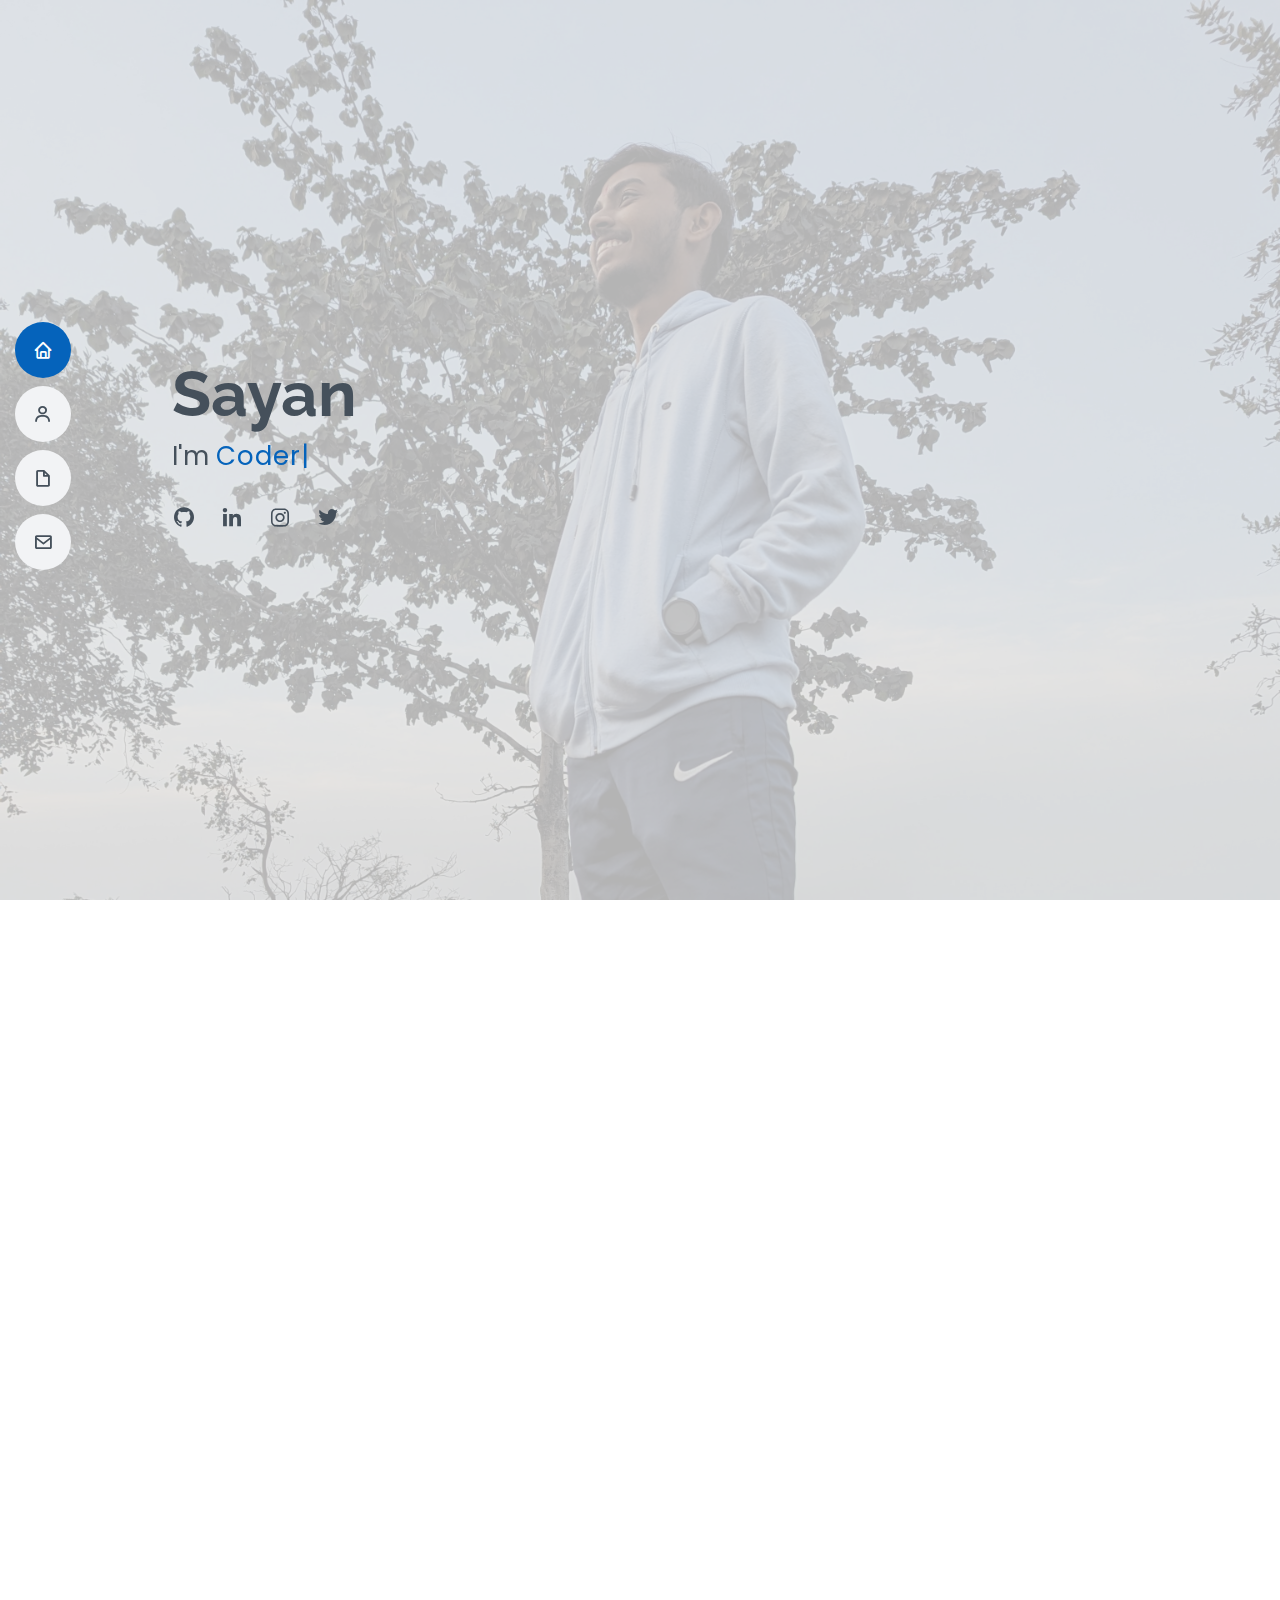
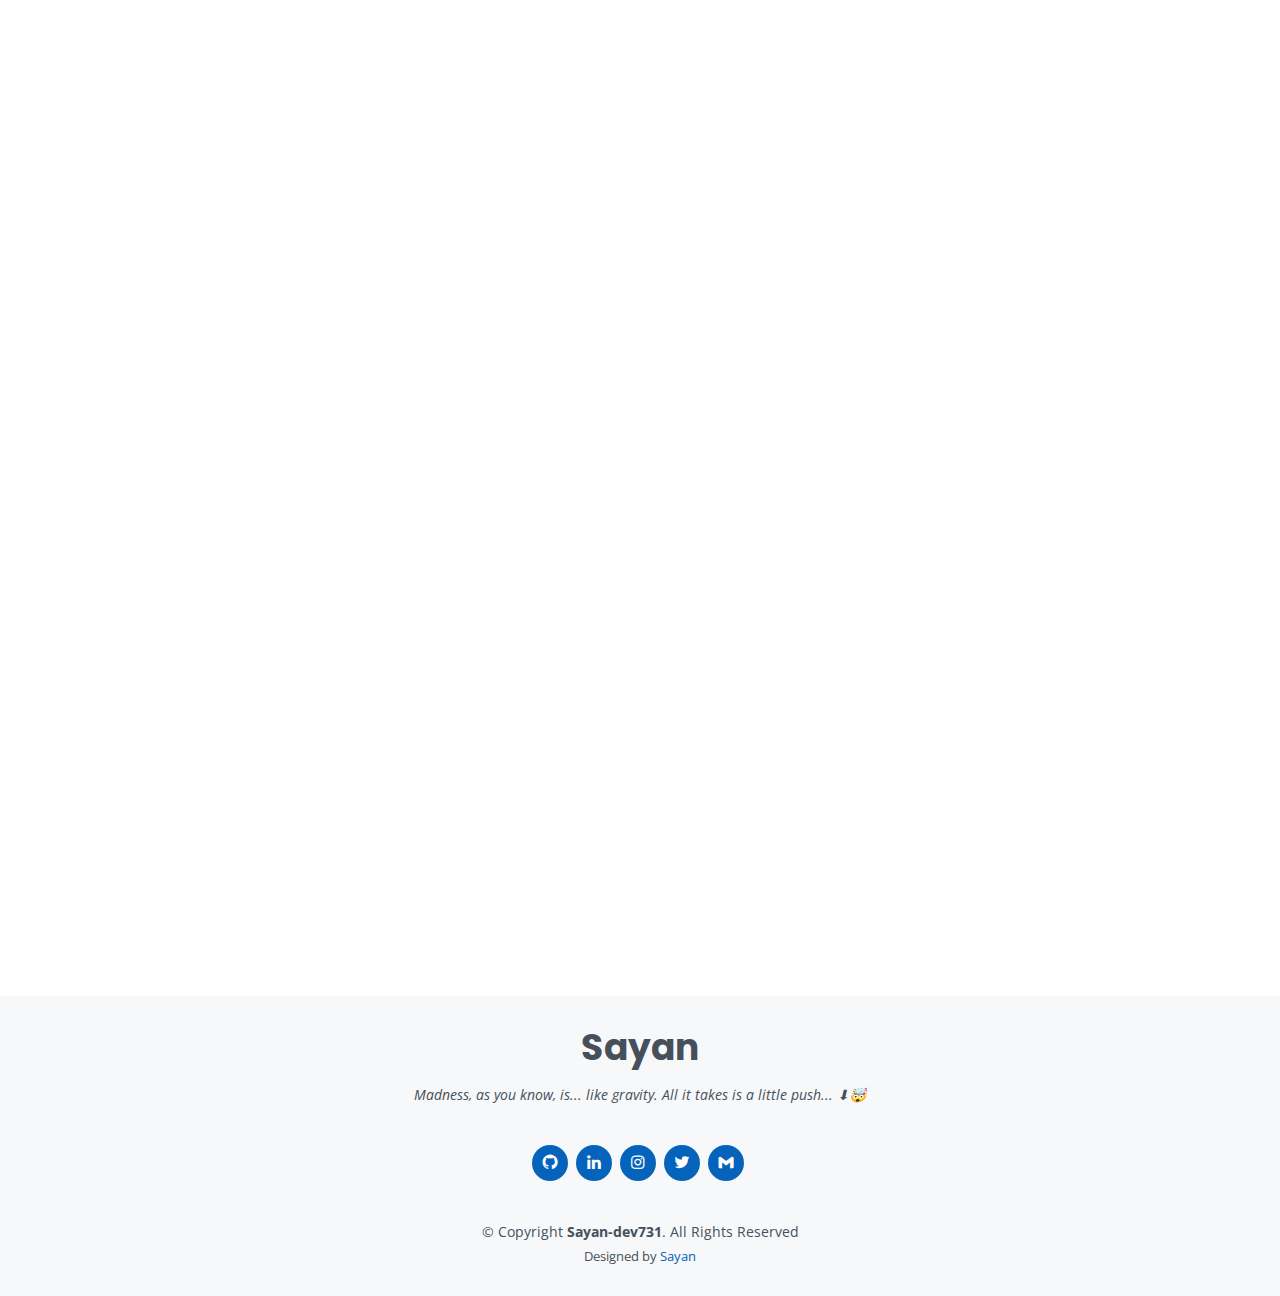
==== commit e2ff2587: "Update index.html" ====
--- a/index.html
+++ b/index.html
@@ -5,11 +5,11 @@
   <meta charset="utf-8">
   <meta content="width=device-width, initial-scale=1.0" name="viewport">
 
-  <title>MyResume</title>
+  <title>MyWebsite ~ SAYAN</title>
   <meta content="" name="description">
   <meta content="" name="keywords">
 
-  <link href="assets/img/favicon.png" rel="icon">
+  <link href="https://drive.google.com/file/d/1_YswK7pR13H7JERFLQCANCxEd-SFeEYZ/view?usp=sharing" rel="icon">
   <link href="assets/img/apple-touch-icon.png" rel="apple-touch-icon">
 
   <link href="https://fonts.googleapis.com/css?family=Open+Sans:300,300i,400,400i,600,600i,700,700i|Raleway:300,300i,400,400i,500,500i,600,600i,700,700i|Poppins:300,300i,400,400i,500,500i,600,600i,700,700i" rel="stylesheet">
@@ -415,4 +415,4 @@
 
 </body>
 
-</html>+</html>
